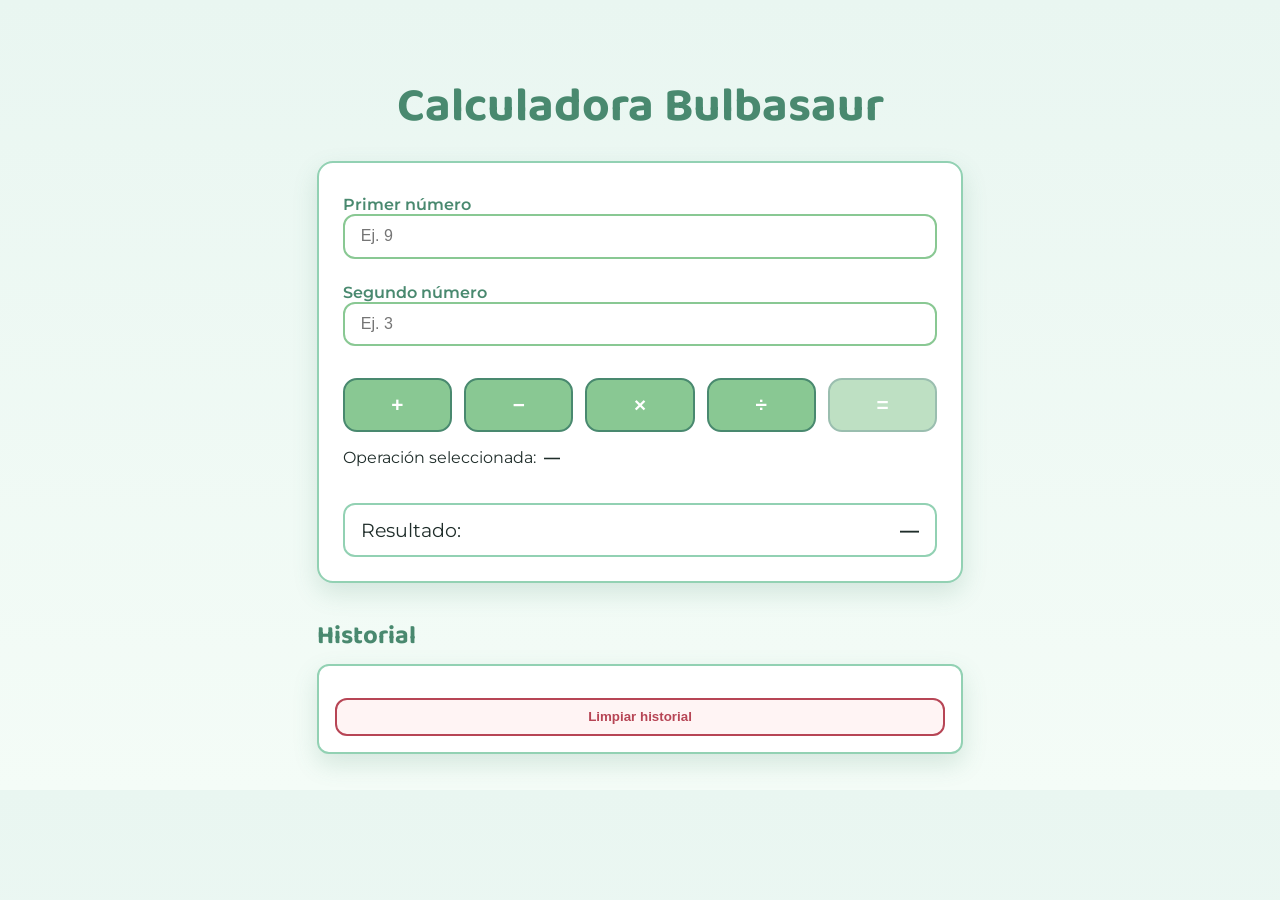
==== calc-backend/src/main/resources/static/index.html @ b297492e "Reorganization: move folder contents to the root and remove the folder" ====
<!DOCTYPE html>
<html lang="es">

<head>
    <meta charset="UTF-8" />
    <meta name="viewport" content="width=device-width, initial-scale=1" />
    <title>CalcLab • Bulbasaur Edition</title>

    <!-- Styles -->
    <link rel="stylesheet" href="styles.css" />
</head>

<body>

    <h1 class="title">Calculadora Bulbasaur</h1>

    <div class="card">
        <label class="label" for="num1">Primer número</label>
        <input type="number" id="num1" class="input" placeholder="Ej. 9" inputmode="decimal" />

        <label class="label" for="num2">Segundo número</label>
        <input type="number" id="num2" class="input" placeholder="Ej. 3" inputmode="decimal" />

        <!-- Operadores y botón "=" -->
        <div class="ops" role="group" aria-label="Operación">
            <button type="button" data-op="+" aria-pressed="false">+</button>
            <button type="button" data-op="-" aria-pressed="false">−</button>
            <button type="button" data-op="*" aria-pressed="false">×</button>
            <button type="button" data-op="/" aria-pressed="false">÷</button>
            <button type="button" id="equals" class="equals-btn" disabled>=</button>
        </div>

        <!-- Visual de operación seleccionada + mensajes -->
        <div class="op-display">
            <span>Operación seleccionada:</span>
            <strong id="op-display">—</strong>
        </div>
        <div id="msg" class="msg" role="status" aria-live="polite"></div>

        <div class="result-box">
            <span>Resultado:</span>
            <strong id="result">—</strong>
        </div>
    </div>

    <h2 class="section-title">Historial</h2>
    <div class="history-box">
        <ul id="history"></ul>
        <button id="clear-history" class="clear-btn" type="button">Limpiar historial</button>
    </div>

    <!-- Script -->
    <script src="script.js"></script>
</body>

</html>
---- calc-backend/src/main/resources/static/styles.css ----
/* Tipografías */
@import url('https://fonts.googleapis.com/css2?family=Baloo+2:wght@600;700&family=Montserrat:wght@400;500;700&display=swap');

/* Paleta Bulbasaur */
:root {
  --bulba-green: #89C893;
  --bulba-light: #92D1B3;
  --bulba-deep:  #49896F;
  --bulba-accent:#B74555;
  --bulba-alt2:  #70E0BB;

  --bg: #e9f6f1;
  --text: #1f2d2a;
  --shadow: 0 10px 24px rgba(73,137,111,0.18);
}

/* Reset + Global */
* { box-sizing: border-box; }
body {
  margin: 0;
  padding: 4vh 6vw;
  background: linear-gradient(180deg, var(--bg) 0%, #f4fcf7 100%);
  color: var(--text);
  font-family: 'Montserrat', sans-serif;
  max-width: 800px;
  margin-inline: auto;
}

h1.title {
  font-family: 'Baloo 2', cursive;
  color: var(--bulba-deep);
  text-align: center;
  font-size: clamp(2rem, 5vw, 3rem);
  margin-bottom: 1rem;
}

/* Tarjeta */
.card {
  background: #fff;
  border: 2px solid var(--bulba-light);
  border-radius: 16px;
  padding: 1.5rem;
  box-shadow: var(--shadow);
  margin-bottom: 2rem;
}

.label { font-weight: 600; margin-top: .5rem; display: block; color: var(--bulba-deep); }

.input {
  width: 100%;
  padding: 0.7rem 1rem;
  border: 2px solid var(--bulba-green);
  border-radius: 12px;
  margin-bottom: 1rem;
  font-size: 1rem;
}

/* Operadores + "=" */
.ops {
  display: grid;
  grid-template-columns: repeat(5, 1fr);
  gap: 12px;
  margin: 1rem 0;
}

.ops button {
  padding: 0.8rem;
  font-size: 1.3rem;
  border-radius: 14px;
  border: 2px solid var(--bulba-deep);
  background: var(--bulba-green);
  color: #fff;
  font-weight: 700;
  transition: 200ms;
  cursor: pointer;
}

.ops button:hover { background: var(--bulba-light); transform: translateY(-2px); }

/* Estado seleccionado */
.ops button.active,
.ops button[aria-pressed="true"] {
  background: var(--bulba-deep);
  border-color: var(--bulba-deep);
  color: #fff;
  box-shadow: 0 0 0 3px rgba(73,137,111,0.18);
}

/* "=" */
.equals-btn {
  background: #fff;
  color: var(--bulba-deep);
  border-color: var(--bulba-deep);
}
.equals-btn:hover { background: var(--bulba-light); color: #fff; }
.equals-btn:disabled {
  opacity: .55;
  cursor: not-allowed;
  transform: none;
}

/* Display de operación y mensajes */
.op-display {
  display: flex; align-items: center; gap: .5rem;
  margin-bottom: .5rem;
}
.msg {
  min-height: 1.2rem;
  font-size: .95rem;
  margin: .2rem 0 .6rem;
  color: var(--bulba-accent);
}

/* Resultado */
.result-box {
  background: #fff;
  border: 2px solid var(--bulba-light);
  padding: 0.8rem 1rem;
  border-radius: 12px;
  font-size: 1.2rem;
  display: flex;
  justify-content: space-between;
}

/* Historial */
.section-title {
  font-family: 'Baloo 2', cursive;
  font-size: 1.6rem;
  color: var(--bulba-deep);
  margin: 0 0 .5rem;
}
.history-box {
  background: #fff;
  border: 2px solid var(--bulba-light);
  padding: 1rem;
  border-radius: 12px;
  box-shadow: var(--shadow);
}
.history-box ul { list-style: none; padding: 0; margin: 0; }
.history-box li { padding: .4rem 0; border-bottom: 1px solid var(--bulba-light); }

.clear-btn {
  margin-top: 1rem;
  width: 100%;
  padding: 0.6rem;
  border-radius: 12px;
  border: 2px solid var(--bulba-accent);
  background: #fff4f4;
  color: var(--bulba-accent);
  font-weight: 700;
  cursor: pointer;
  transition: 200ms;
}
.clear-btn:hover { background: var(--bulba-accent); color: white; }
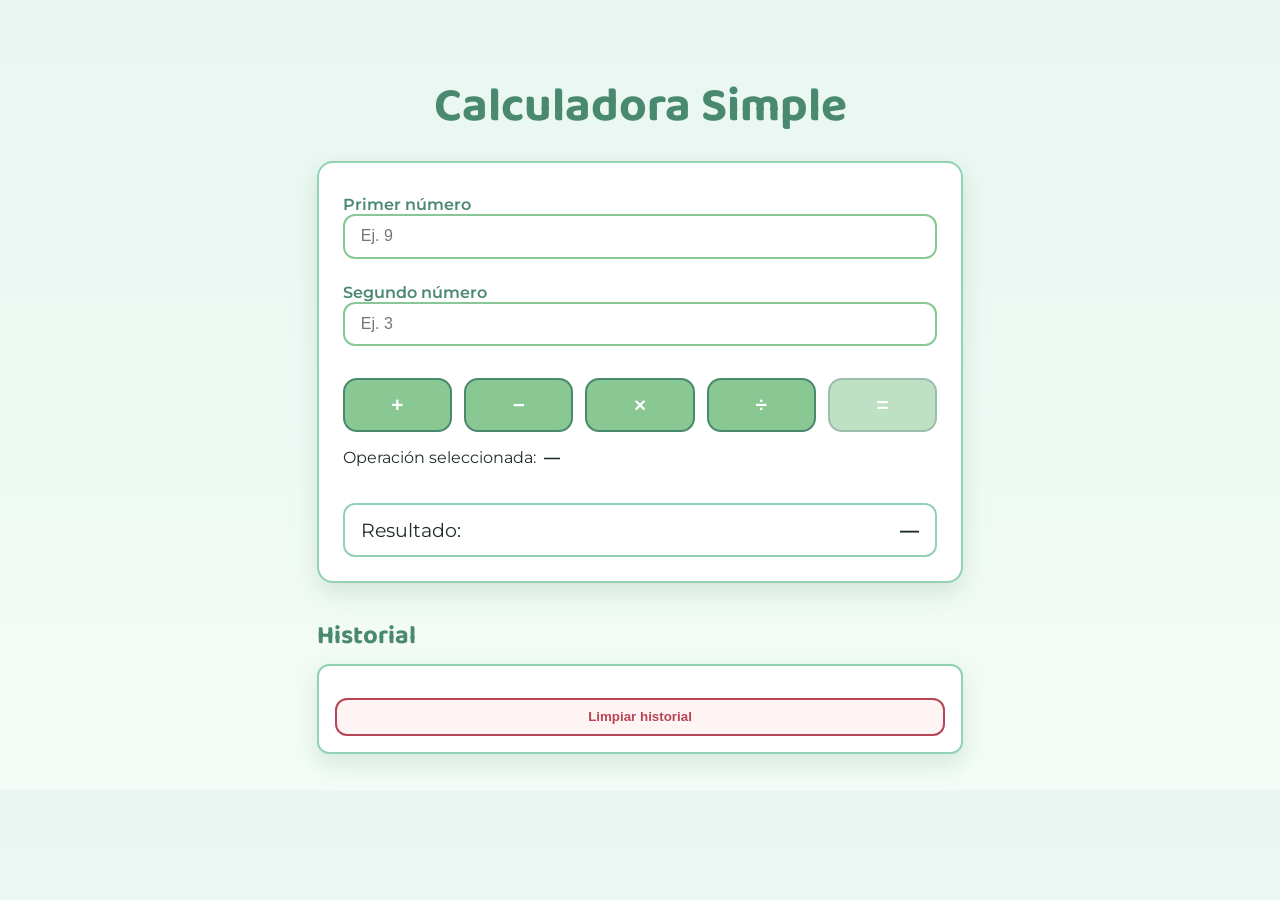
==== commit 29ee185c: "fix: update title in index.html to reflect correct calculator name" ====
--- a/calc-backend/src/main/resources/static/index.html
+++ b/calc-backend/src/main/resources/static/index.html
@@ -12,7 +12,7 @@
 
 <body>
 
-    <h1 class="title">Calculadora Bulbasaur</h1>
+    <h1 class="title">Calculadora Simple</h1>
 
     <div class="card">
         <label class="label" for="num1">Primer número</label>
